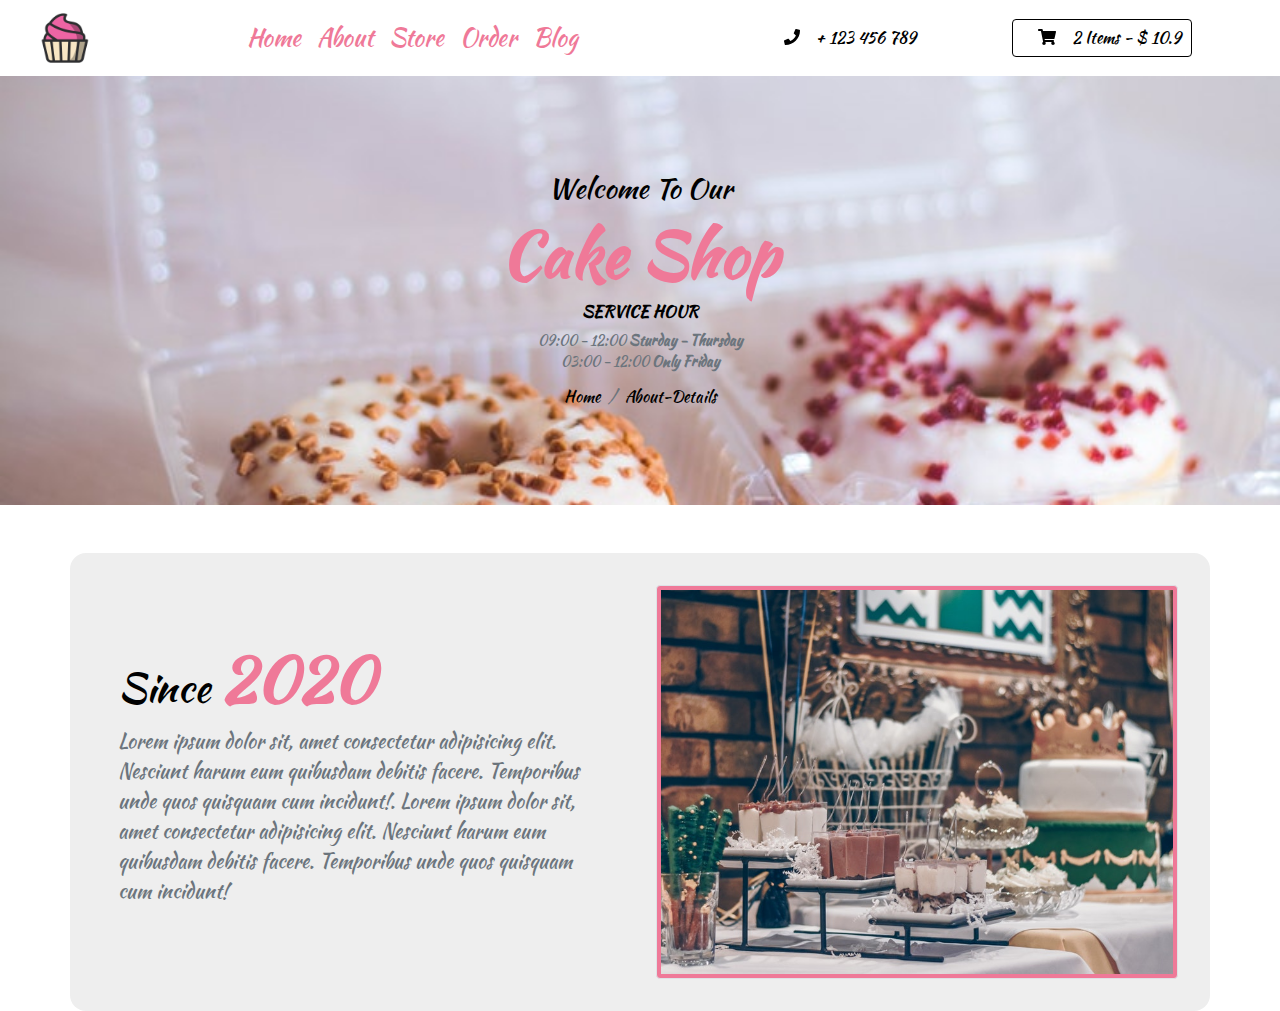
==== about-details.html @ 5a913f87 "Created about-details.html page & about details section done successfully." ====
<!DOCTYPE html>
<html lang="en">
<head>
    <meta charset="UTF-8">
    <meta name="viewport" content="width=device-width, initial-scale=1.0">
    <meta http-equiv="X-UA-Compatible" content="ie=edge">
    <title>Cake Shop</title>
    <!--bootstrap css-->
    <link rel="stylesheet" href="css/bootstrap.min.css">
    <!--main css-->
    <link rel="stylesheet" href="css/main.css">
    <!--owl carousel css-->
    <link rel="stylesheet" href="owlcarousel/css/owl.carousel.min.css">
    <link rel="stylesheet" href="owlcarousel/css/owl.theme.default.min.css">
    <!--font awesome-->
    <script src="js/all.js"></script> 
</head>
<body>
<header id="header">
    <!--navbar-->
    <nav class="navbar navbar-expand-lg mx-4">
        <!--logo-->
        <a href="#" class="navbar-brand">
            <!-- 
                https://www.iconfinder.com/icons/2138186/baker_bakery_cupcake_dessert_food_icon
            -->
            <img src="images/logo.png" alt="main icon">
         </a>
         <!-- end of logo-->
         <button class="navbar-toggler" type="button" data-toggle="collapse" data-target="#myNavbar">
            <span class="toggler-icon">
                <i class="fas fa-bars"></i>
             </span>
         </button>
        <div class="collapse navbar-collapse" id="myNavbar">
            <!--menu-->
            <ul class="navbar-nav text-capitalize mx-auto" id="menu">
                 <li class="nav-item active">
                    <a href="index.html" class="nav-link">home</a>
                </li>
                 <li class="nav-item">
                    <a href="index.html#about" class="nav-link">about</a>
                </li>
                 <li class="nav-item">
                    <a href="index.html#store" class="nav-link">store</a>
                </li>
                <li class="nav-item">
                    <a href="index.html#cakes" class="nav-link">order</a>
                </li>
                <li class="nav-item">
                    <a href="index.html#blog" class="nav-link">blog</a>
                </li>
                <li class="nav-item" id="sm-cart">
                    <a href="#" class="nav-link" data-toggle="modal" data-target="#cart-modal">cart</a>
                </li>
            </ul>
            <!--end of menu-->
            <div class="nav-info-items d-none d-lg-flex">
                <!--phone info-->
                <div class="nav-info align-items-center d-flex justify-content-between mx-lg-5">
                    <span class="nav-icon mx-lg-3">
                        <i class="fas fa-phone"></i>
                    </span>
                    <p class="mb-0">+ 123 456 789</p>
                </div>
                <!--end of phone info-->
                <!--cart info-->
                <div id="cart-info" class="nav-info align-items-center d-flex justify-content-between mx-lg-5 cart-info">
                    <span class="cart-info_icon mx-lg-3">
                        <i class="fas fa-shopping-cart"></i>
                    </span>
                    <p class="mb-0 text-capitalize">
                        <span id="item-count">2</span> items - $
                        <span id="total"></span>10.9
                    </p>

                     <!--cart-->
                        <div class="cart" id="cart">
                            <!--single cart item-->
                            <div class="cart-item d-flex justify-content-between text-capitalize my-3">
                                <img src="images-cart/cake-1.jpg" alt="" class="img-fluid rounded-circle">
                                <div class="item-text">
                                    <p id="cart-item-title" class="font-weight-bold mb-0">cart item</p>
                                    <span>$</span>
                                    <span id="cart-item-price" class="cart-item-price mb-0">10.99</span>
                                </div>
                                <a href="#" id="cart-item-remove" class="cart-item-remove">
                                    <i class="fas fa-trash"></i>
                                </a>
                            </div>
                            <!--end of single cart item-->
                            <!--single cart item-->
                            <div class="cart-item d-flex justify-content-between text-capitalize my-3">
                                <img src="images-cart/cupcake-1.jpg" alt="" class="img-fluid rounded-circle">
                                <div class="item-text">
                                    <p id="cart-item-title" class="font-weight-bold mb-0">cart item</p>
                                    <span>$</span>
                                    <span id="cart-item-price" class="cart-item-price mb-0">10.99</span>
                                </div>
                                <a href="#" id="cart-item-remove" class="cart-item-remove">
                                    <i class="fas fa-trash"></i>
                                </a>
                            </div>
                            <!--end of single cart item-->
                            <!--total price-->
                            <div class="cart-total-container d-flex justify-content-around
                            text-capitalize mt-5">
                                <h5> total </h5>
                                <h5> $ <strong id="cart-total" class="font-weight-bold"> 10.00 </strong></h5>
                            </div>
                            <!--end of total price-->
                            <!--cart button-->
                            <div class="cart-button-container mt-3 d-flex justify-content-between text-uppercase">
                                <a href="#" class="btn btn-black" id="clear-cart">clear cart
                                </a>
                                <a href="#" class="btn btn-pink" id="checkout">checkout
                                </a>
                            </div>
                            <!--end of cart button-->
                        </div>
                    <!--end of cart-->
                </div>
                <!--end of cart info-->
            </div>
        </div>
    </nav>
    <!--end of navbar-->
</header>
<!--modal section-->
<div class="modal fade" id="cart-modal">
    <div class="modal-dialog">
        <div class="modal-content">
            <div class="modal-header">
                <h4 class="modal-title text-capitalize">first pay now</h4>
				<button type="button" class="close" data-dismiss="modal">&times</button>
            </div>
            <div class="modal-body">
                <!--cart-->
                <div class="form-cart" id="cart">
                    <!--single cart item-->
                    <div class="cart-item d-flex justify-content-between text-capitalize my-3">
                        <img src="images-cart/cake-1.jpg" alt="" class="img-fluid rounded-circle">
                        <div class="item-text">
                            <p id="cart-item-title" class="font-weight-bold mb-0">cart item</p>
                            <span>$</span>
                            <span id="cart-item-price" class="cart-item-price mb-0">10.99</span>
                        </div>
                        <a href="#" id="cart-item-remove" class="cart-item-remove">
                            <i class="fas fa-trash"></i>
                        </a>
                    </div>
                    <!--end of single cart item-->
                    <!--single cart item-->
                    <div class="cart-item d-flex justify-content-between text-capitalize my-3">
                        <img src="images-cart/cupcake-1.jpg" alt="" class="img-fluid rounded-circle">
                        <div class="item-text">
                            <p id="cart-item-title" class="font-weight-bold mb-0">cart item</p>
                            <span>$</span>
                            <span id="cart-item-price" class="cart-item-price mb-0">10.99</span>
                        </div>
                        <a href="#" id="cart-item-remove" class="cart-item-remove">
                            <i class="fas fa-trash"></i>
                        </a>
                    </div>
                    <!--end of single cart item-->
                    <!--total price-->
                    <div class="cart-total-container d-flex justify-content-around
                    text-capitalize mt-5">
                        <h5> total </h5>
                        <h5> $ <strong id="cart-total" class="font-weight-bold"> 10.00 </strong></h5>
                    </div>
                    <!--end of total price-->
                    <!--cart button-->
                    <div class="cart-button-container mt-3 d-flex justify-content-between text-uppercase">
                        <a href="#" class="btn btn-black" id="clear-cart">clear cart
                        </a>
                        <a href="#" class="btn btn-pink" id="checkout">checkout
                        </a>
                    </div>
                    <!--end of cart button-->
                </div>
                <!--end of cart-->
            </div>
            <div class="modal-footer">
                <button class="btn btn-pink" data-dismiss="modal">Close</button>
            </div>
        </div>
    </div>
</div>
<!--end of header-->
<!--about banner-->
<section class="about-bcg">
    <div class="container">
        <div class="row">
            <div class="col-10 mx-auto text-center">
                <h3 class="text-capitalize mb-0"> welcome to our</h3>
                <strong class="banner-title text-capitalize">cake shop</strong>
                <div class="service-hour">
                    <h6 class="text-uppercase"><strong> service hour </strong></h6>
                    <p class="mb-0 text-capitalize text-muted">09:00 - 12:00 <strong>sturday - thursday</strong></p>
                    <p class="mb-0 text-capitalize text-muted">03:00 - 12:00 <strong>only friday</strong></p>
                </div>
                <div class="crumbs">
                    <nav aria-level="breadcrumb" class="breadcrumb-items">
                        <ol class="breadcrumb">
                            <li class="breadcrumb-item"><a href="index.html">home</a></li>
                            <li class="breadcrumb-item"><a href="about-details.html">about-details</a></li>
                        </ol>
                    </nav>
                </div>
            </div>
        </div>
    </div>
</section>
<!--end of banner-->
<!--about section-->
<section class="about-details pt-5">
    <div class="container">
        <div class="row bg-gray border-radius-1 p-3">
            <div class="col-md-6 p-3 d-flex align-items-center justify-content-center">
                <div class="about-details-content p-3">
                    <h1 class="text-capitalize"> since <strong class="banner-title"> 2020 </strong></h1>
                    <p class="lead text-muted">Lorem ipsum dolor sit, amet consectetur adipisicing elit. Nesciunt harum eum quibusdam debitis facere. Temporibus unde quos quisquam cum incidunt!. Lorem ipsum dolor sit, amet consectetur adipisicing elit. Nesciunt harum eum quibusdam debitis facere. Temporibus unde quos quisquam cum incidunt!
                    </p>
                </div>
            </div>
            <div class="col-md-6 p-3">
                <div class="about-details-img">
                    <img src="images/about-details.jpg" class="img-fluid img-thumbnail bg-pink" alt="">
                </div>
            </div>
        </div>
    </div>
</section>
<!--end of about section-->

<!--main js-->
<script src="js/main.js"></script>
</body>
</html>
---- css/main.css ----
/*===============google fonts===============*/
@import url("https://fonts.googleapis.com/css?family=Kaushan+Script");

:root{
    --mainPink: #ef7998;
    --mainWhite: #fff;
    --mainBlack: #000;
    --mainGray: rgb(238, 238, 238);
    --mainYellow: rgb(249, 214, 148);
    --yellowTrans: rgb(249, 214, 148, 0.5);

}
body{
    font-family: 'Kaushan Script', cursive;
    background: var(--mainWhite);
    color: var(--mainBlack);
}
/*============global styles=============*/
.bg-pink{
    background: var(--mainPink);
}
.text-pink{
    color: var(--mainPink);
}
.bg-gray{
    background: var(--mainGray)
}
.btn-pink{
    color: var(--mainPink) !important;
    border-color: var(--mainPink) !important;
}
.btn-pink:hover{
    color: var(--mainBlack) !important;
    background: var(--mainPink) !important;
}
.btn-black{
    color: var(--mainBlack) !important;
    border-color: var(--mainBlack) !important;
}
.btn-black:hover{
    color: var(--mainPink) !important;
    background: var(--mainBlack) !important;
}
.border-radius-1{
    border-radius: 1rem;
}
/*============end of global styles=============*/
/*============navbar style=============*/
.navbar-toggler{
    outline: none !important;
}
.toggler-icon{
    font-size: 2.5rem;
    color: var(--mainPink);
}
.nav-link{
    color: var(--mainPink);
    transition: all 1s ease-in-out;
    font-size: 1.5rem;
}
.nav-link:hover{
    color: var(--mainBlack);
}
/*============end of navbar style==============*/
/*============cart style============*/
.cart-info{
    border: 0.1rem solid var(--mainBlack);
    border-radius: 0.25rem;
    color: var(--mainBlack);
    padding: 0.4rem 0.6rem;
    cursor: pointer;
    position: relative;
}
.cart-info:hover{
    border-color: var(--mainPink);
    background-color: var(--mainPink);
    color: var(--mainWhite);
}
.cart-info_icon{
    color: var(--mainBlack);
    cursor: pointer;
}
.cart-info:hover .cart-info_icon{
    color: var(--mainWhite);
}
/*===========end of cart style==============*/
/*===========banner==============*/
.max-height-1{
    min-height: calc(100vh - 76px);
    background: linear-gradient(var(--yellowTrans), var(--yellowTrans)), url(../images/headerBcg-01.jpg);
    background-size: cover;
    background-position: center;
    background-attachment: fixed;
    background-repeat: no-repeat;
    position: relative;
}
.max-height-2{
    min-height: calc(100vh - 76px);
    background: linear-gradient(var(--yellowTrans), var(--yellowTrans)), url(../images/headerBcg-02.jpg);
    background-size: cover;
    background-position: center;
    background-attachment: fixed;
    background-repeat: no-repeat;
    position: relative;
}
.max-height-3{
    min-height: calc(100vh - 76px);
    background: linear-gradient(var(--yellowTrans), var(--yellowTrans)), url(../images/headerBcg-03.jpg);
    background-size: cover;
    background-position: center;
    background-attachment: fixed;
    background-repeat: no-repeat;
    position: relative;
}
.carousel-indicators li{
    width: 0.8rem;
    height: 0.8rem;
    background-color: var(--mainPink);
    border-radius: 50%;
    margin: 0.4rem;
}
.banner{
    color: var(--mainWhite);
    padding: 12rem 0;
}
.banner-title{
    color: var(--mainPink);
    font-size: 4rem;
}
.banner-link{
    color: var(--mainBlack);
    border: 0.2rem solid var(--mainBlack);
    font-size: 1.5rem;
}
.banner-link:hover{
    background: var(--mainBlack);
    color: var(--mainPink);
}
@media (min-width: 320px) and (max-width: 575px) {
    .max-height-1, .max-height-2, .max-height-3 {
        min-height: calc(20vh);
        max-width: 100%;
    }
    .banner {
        padding: 10rem 0;
    }
    h1{
        font-size: 1rem;
    }
    .banner-title{
        font-size: 2rem !important;
    }
    .banner-link {
        font-size: 0.8rem;
    }
}
@media (min-width: 576px) and (max-width: 767px) {
    h1{
        font-size: 1.5rem;
    }
    .banner-title{
        font-size: 2.5rem !important;
    }
    .banner-link {
        font-size: 1rem;
    }
    .banner {
        padding: 9rem 0;
    }
    .max-height-1, .max-height-2, .max-height-3 {
        min-height: calc(50vh);
        max-width: 100%;
    }
    .carousel-indicators li{
        width: 0.5rem;
        height: 0.5rem;
        margin: 0.3rem;
    }

}
@media (min-width: 768px) and (max-width: 991px) {
    .max-height-1, .max-height-2, .max-height-3 {
        min-height: calc(60vh);
        max-width: 100%;
    }
    .banner {
        padding: 13rem 0;
    }
}
@media (min-width: 992px) and (max-width: 1200px) {
    .max-height-1, .max-height-2, .max-height-3 {
        min-height: calc(70vh);
        max-width: 100%;
    }
    .banner {
        padding: 24rem 0;
    }
}

/*==============end of banner============*/

/*==============cart==============*/
.cart{
    position: absolute;
    background: rgba(255, 255, 255, 0.4);
    color: var(--mainBlack);
    min-height: 10rem;
    top: 56px;
    right: -88px;
    transition: all 0.3s ease-in-out;
    width: 0;
    overflow: hidden;
    z-index: 1;
}
.show-cart{
    width: 18rem;
    padding: 2rem 1.5rem;
    transform: rotateY(-360deg);
}
.form-cart{
	padding: 2rem 3rem;
	background: var(--mainGray);
	border-radius: 0.5rem;
}
.cart-item{
    transition: all 2s ease-in-out;
}
.cart-item-remove{
    color: var(--mainPink);
    transition: all 1s ease-in-out;
}
.cart-item-remove:hover{
    transform: scale(1.1);
    color: var(--mainBlack);
}
.cart-item-price{
    font-size: 0.8rem;
}
#sm-cart{
    display: none;
}

@media only screen and (max-width: 991px) {
    #sm-cart{
        display: block !important;
    }
}
@media only screen and (max-width: 400px) {
    .form-cart{
        padding: 1rem 2rem;
    }
    .form-cart .cart-button-container .btn{
        padding: 0.6rem;
        font-size: 0.8rem;
    }
}


/*============end of cart=============*/
/*============about===========*/
.about-image{
    position: relative;
}
.about-image::before{
    content: '';
    position: absolute;
    top: -1.5rem;
    left: -1.7rem;
    width: 100%;
    height: 100%;
    outline: 0.5rem solid var(--mainPink);
    z-index: -1;
    transition: all 1s linear;
}
.about-image:hover::before{
    top: 0;
    left: 0;
}
.service-hour{
    color: var(--mainBlack);
    font-size: 0.9rem;
    padding-bottom: 0.8rem;
}

/*=============end of about============*/
/*===========store===========*/
.search-box{
    background: var(--mainPink);
    color: var(--mainBlack);
}
.single-item{
    transition: all 0.3 linear;
}
.single-item:hover{
    box-shadow: 0 10px 15px rgb(0, 0, 0);
}
.img-container{
    position: relative;
    cursor: pointer;
    overflow: hidden;
}
.store-img{
    transition: all 1s ease-in-out;
}
.img-container:hover .store-img{
    transform: scale(1.2);
}
.store-item-icon{
    position: absolute;
    bottom: 0;
    right: 0;
    padding: 0.75rem;
    background: var(--mainPink);
    border-top-left-radius: 1rem;
    transition: all 1s ease-in-out;
    transform: translate(100%, 100%);
}
.img-container:hover .store-item-icon{
    transform: translate(0, 0);
}
.store-item-icon:hover{
    color: var(--mainWhite);
}
/*============end of store============*/
/*============services============*/
.services{
    background: linear-gradient(rgba(0, 0, 0, 0.6), rgba(0, 0, 0, 0.6)), url("../images/servicesBcg.jpg");
    background-size: cover;
    background-position: center;
    background-repeat: no-repeat;
    background-attachment: fixed;
    color: var(--mainWhite);
}
.service-title{
    letter-spacing: 0.5rem;
}
.service-text{
    word-spacing: 0.5rem;
}
/*==========end of service==========*/
/*==========blog===========*/
.blog{
    font-size: 0.95rem;
}
.blog-img{
    position: relative;
    cursor: pointer;
    overflow: hidden;
}
.blog-image{
    transition: all 1s ease-in-out;
}
.blog-img:hover .blog-image{
    transform: scale(1.2);
}
.blog-text{
    position: absolute;
    bottom: 0;
    padding: 0.75rem;
    background: var(--mainPink);
    transition: all 1s ease-in-out;
    transform: translate(100%, 100%);
}
.blog-img:hover .blog-text{
    transform: translate(0, 0);
}
.blog a{
    color: var(--mainBlack);
}
.blog-ico .badge{
    text-transform: capitalize;
    font-size: 1rem;
    padding: 0.6rem;
    cursor: pointer;
    margin: 0.2rem;
}
.blog-ico .badge-primary{
    background: var(--mainPink);
    color: var(--mainBlack);
}
/*===========end of blog===========*/
/*===========contact===========*/
.contact{
    background: var(--mainBlack);
    color: #D7E1E1;
}
.contact-icon{
    font-size: 1.5rem;
    transition: all 0.3 ease-in-out;
    color: var(--mainPink);
}
.contact-icon:hover{
    color: var(--mainblack);
}
.contact .card{
    background: var(--mainBlack);
    border-radius: 0;
}
.contact .form-control{
    background: var(--mainBlack);
}
.contact h4{
    background: url(../images/h1_bg.png) left bottom repeat-x;
    padding: 0.7rem 0rem;
}
@media only screen and (max-width: 571px) {
    .map{
        padding: 0rem;
    }
} 
/*===========end of contact section===========*/
/*===========footer===========*/
.footer{
    background: var(--mainBlack);
    color: var(--mainWhite);
    background-image: url(../images/bottline_bg.png);
    background-repeat: no-repeat;
    background-position: top;
    font-size: 0.9rem;
}
/*============end of footer===========*/
/*============about-details.html page styles===========*/
.about-bcg{
    background: url(../images/banner.jpg);
    background-position: center;
    background-size: cover;
    background-repeat: no-repeat;
    padding: 6rem 0rem;
}
.crumbs{
    position: relative;
}
.crumbs .breadcrumb-items{
    display: inline-block;
}
.crumbs .breadcrumb {
    margin-bottom: 0;
    border-radius: 0;
    padding: 0;
    background-color: transparent;
}
.crumbs .breadcrumb a{
    color: var(--mainBlack);
    text-transform: capitalize;
    font-size: 1rem;
}
.crumbs .breadcrumb a:hover{
    color: var(--mainPink);
    padding-bottom: 0.5rem;
    text-decoration: none;
    border-bottom: 3px solid var(--mainPink);
}
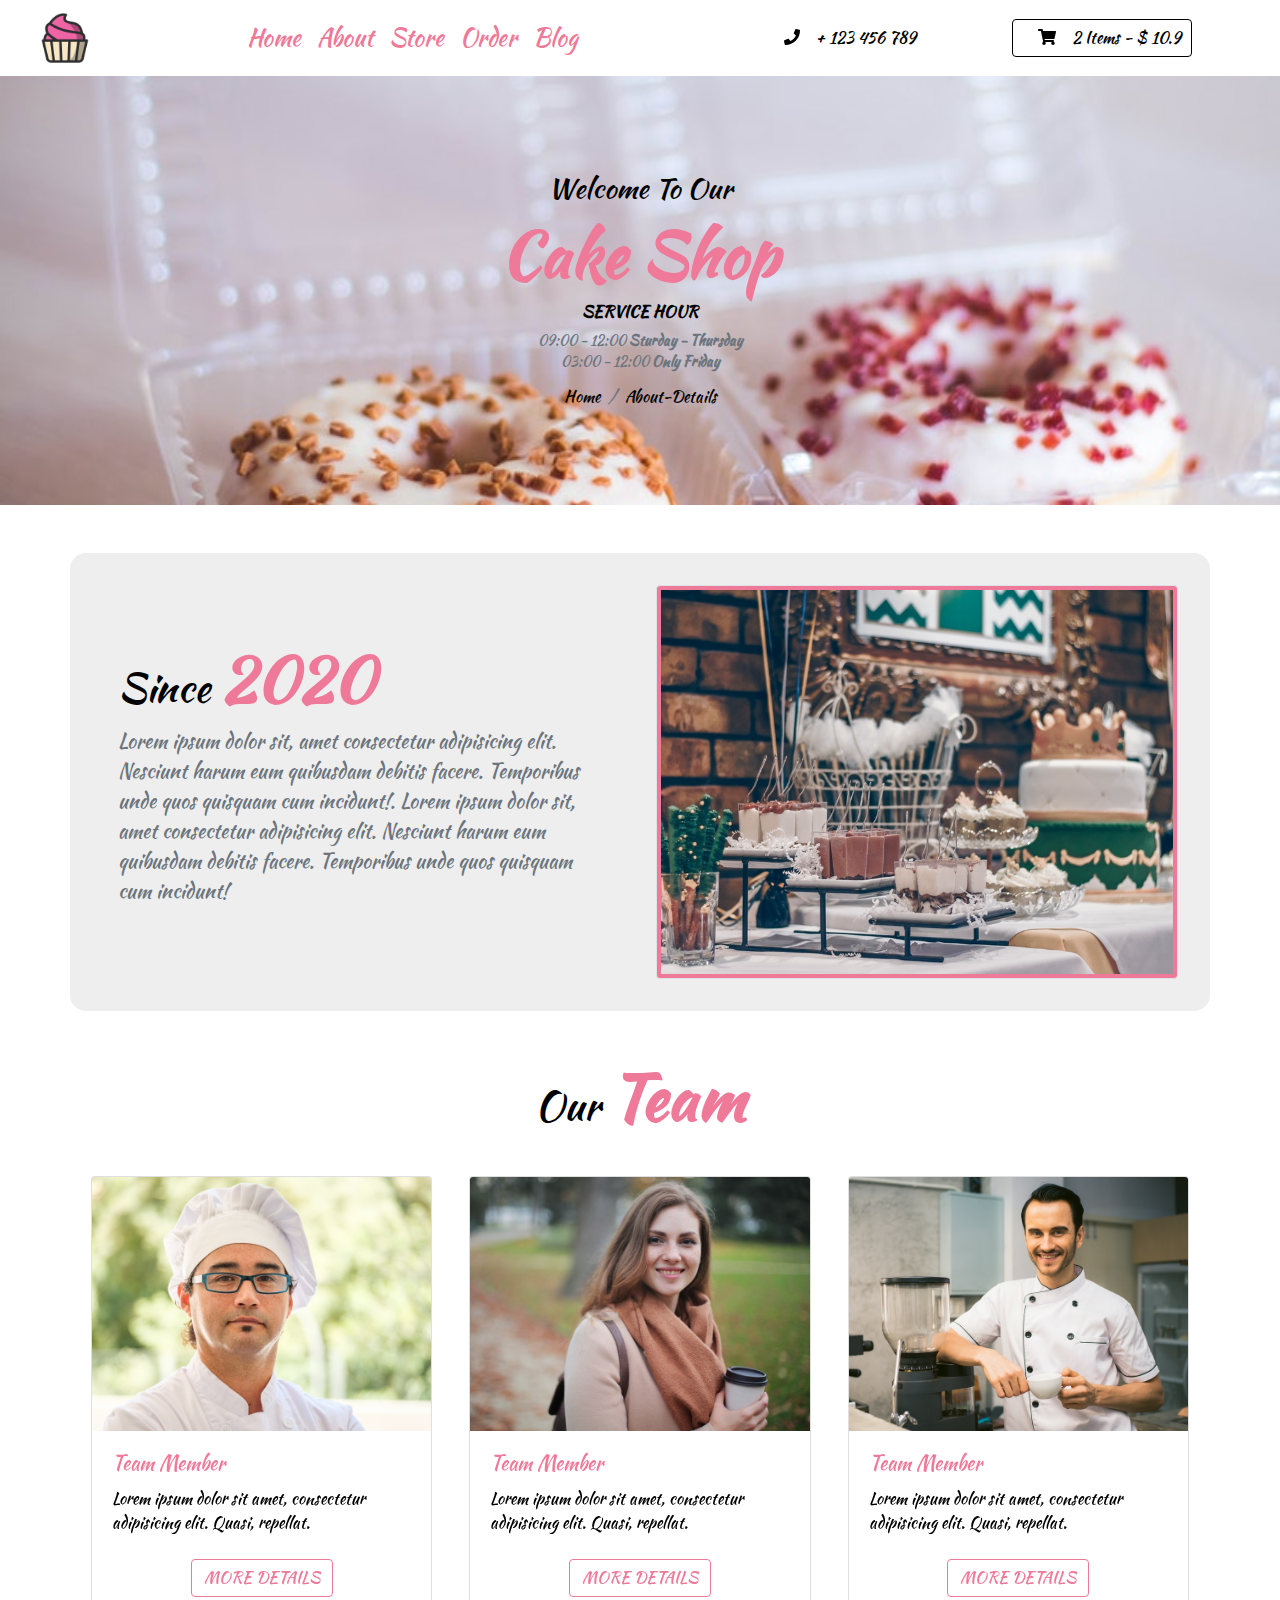
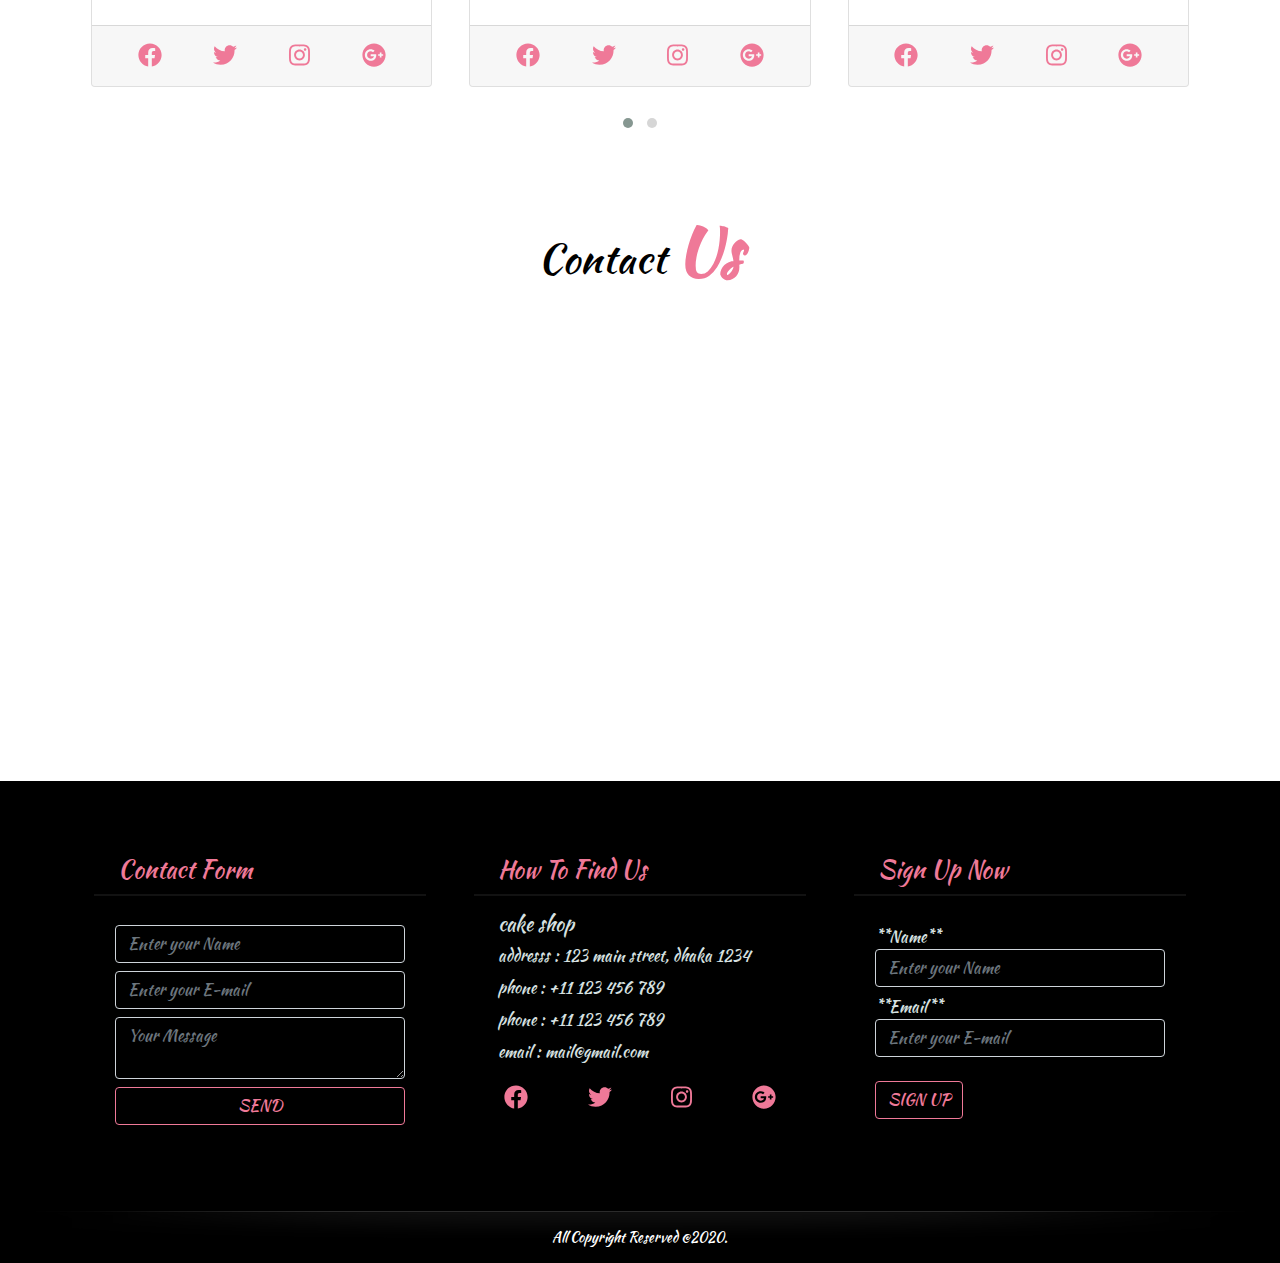
==== commit ae0b68a0: "Team section done successfully." ====
--- a/about-details.html
+++ b/about-details.html
@@ -233,7 +233,420 @@
     </div>
 </section>
 <!--end of about section-->
+<!--team section-->
+<section class="team py-5" id="team">
+    <div class="container">
+        <!--section title-->
+        <div class="row">
+            <div class="col-10 text-center mx-auto col-md-6">
+                <h1 class="text-capitalize"> our <strong class="banner-title"> team </strong></h1>
+            </div>
+        </div>
+        <!--end od section title-->
+        <div class="row py-3">
+            <div class="owl-carousel owl-theme">
+                <!--team member-->
+                <div class="item">
+                    <div class="card">
+                        <img data-src="images/team-1.jpg" alt="" class="card-img-top owl-lazy">
+                        <div class="card-body">
+                            <h5 class="card-title text-capitalize text-pink">team member</h5>
+                            <p class="card-text">Lorem ipsum dolor sit amet, consectetur adipisicing elit. Quasi, repellat.</p>
+                            <div class="team-detail d-flex justify-content-center py-2">
+                                <a href="#" class="btn btn-pink text-uppercase" data-toggle="modal" data-target="#team-details">more details</a>
+                            </div>
+                        </div>
+                        <div class="card-footer d-flex justify-content-around">
+                            <a href="#" class="contact-icon">
+                                <i class="fab fa-facebook"></i>
+                            </a>
+                            <a href="#" class="contact-icon">
+                                <i class="fab fa-twitter"></i>
+                            </a>
+                            <a href="#" class="contact-icon">
+                                 <i class="fab fa-instagram"></i>
+                            </a>
+                            <a href="#" class="contact-icon">
+                                <i class="fab fa-google-plus"></i>
+                            </a>
+                        </div>
+                    </div>
+                </div>
+                <!--end of team member-->
+                <!--team member-->
+                <div class="item">
+                    <div class="card">
+                        <img src="images/team-2.jpg" alt="" class="card-img-top">
+                        <div class="card-body">
+                            <h5 class="card-title text-capitalize text-pink">team member</h5>
+                            <p class="card-text">Lorem ipsum dolor sit amet, consectetur adipisicing elit. Quasi, repellat.</p>
+                            <div class="team-detail d-flex justify-content-center py-2">
+                                <a href="#" class="btn btn-pink text-uppercase" data-toggle="modal" data-target="#team-details">more details</a>
+                            </div>
+                        </div>
+                        <div class="card-footer d-flex justify-content-around">
+                            <a href="#" class="contact-icon">
+                                <i class="fab fa-facebook"></i>
+                            </a>
+                            <a href="#" class="contact-icon">
+                                <i class="fab fa-twitter"></i>
+                            </a>
+                            <a href="#" class="contact-icon">
+                                <i class="fab fa-instagram"></i>
+                            </a>
+                            <a href="#" class="contact-icon">
+                                <i class="fab fa-google-plus"></i>
+                            </a>
+                        </div>
+                    </div>
+                </div>
+                <!--end of team member-->
+                <!--team member-->
+                <div class="item">
+                    <div class="card">
+                        <img src="images/team-3.jpg" alt="" class="card-img-top">
+                        <div class="card-body">
+                            <h5 class="card-title text-capitalize text-pink">team member</h5>
+                            <p class="card-text">Lorem ipsum dolor sit amet, consectetur adipisicing elit. Quasi, repellat.</p>
+                            <div class="team-detail d-flex justify-content-center py-2">
+                                <a href="#" class="btn btn-pink text-uppercase" data-toggle="modal" data-target="#team-details">more details</a>
+                            </div>
+                        </div>
+                        <div class="card-footer d-flex justify-content-around">
+                            <a href="#" class="contact-icon">
+                                <i class="fab fa-facebook"></i>
+                            </a>
+                            <a href="#" class="contact-icon">
+                                <i class="fab fa-twitter"></i>
+                            </a>
+                            <a href="#" class="contact-icon">
+                                <i class="fab fa-instagram"></i>
+                            </a>
+                            <a href="#" class="contact-icon">
+                                <i class="fab fa-google-plus"></i>
+                            </a>
+                        </div>
+                    </div>
+                </div>
+                <!--end of team member-->
+                <!--team member-->
+                <div class="item">
+                    <div class="card">
+                        <img src="images/team-2.jpg" alt="" class="card-img-top">
+                        <div class="card-body">
+                            <h5 class="card-title text-capitalize text-pink">team member</h5>
+                            <p class="card-text">Lorem ipsum dolor sit amet, consectetur adipisicing elit. Quasi, repellat.</p>
+                            <div class="team-detail d-flex justify-content-center py-2">
+                                <a href="#" class="btn btn-pink text-uppercase" data-toggle="modal" data-target="#team-details">more details</a>
+                            </div>
+                        </div>
+                        <div class="card-footer d-flex justify-content-around">
+                            <a href="#" class="contact-icon">
+                                <i class="fab fa-facebook"></i>
+                            </a>
+                            <a href="#" class="contact-icon">
+                                <i class="fab fa-twitter"></i>
+                            </a>
+                            <a href="#" class="contact-icon">
+                                 <i class="fab fa-instagram"></i>
+                            </a>
+                            <a href="#" class="contact-icon">
+                                <i class="fab fa-google-plus"></i>
+                            </a>
+                        </div>
+                    </div>
+                </div>
+                <!--end of team member-->
+                <!--team member-->
+                <div class="item">
+                    <div class="card">
+                        <img src="images/team-3.jpg" alt="" class="card-img-top">
+                        <div class="card-body">
+                            <h5 class="card-title text-capitalize text-pink">team member</h5>
+                            <p class="card-text">Lorem ipsum dolor sit amet, consectetur adipisicing elit. Quasi, repellat.</p>
+                            <div class="team-detail d-flex justify-content-center py-2">
+                                <a href="#" class="btn btn-pink text-uppercase" data-toggle="modal" data-target="#team-details">more details</a>
+                            </div>
+                        </div>
+                        <div class="card-footer d-flex justify-content-around">
+                            <a href="#" class="contact-icon">
+                                <i class="fab fa-facebook"></i>
+                            </a>
+                            <a href="#" class="contact-icon">
+                                <i class="fab fa-twitter"></i>
+                            </a>
+                            <a href="#" class="contact-icon">
+                                <i class="fab fa-instagram"></i>
+                            </a>
+                            <a href="#" class="contact-icon">
+                                <i class="fab fa-google-plus"></i>
+                            </a>
+                        </div>
+                    </div>
+                </div>
+                <!--end of team member-->
+                <!--team member-->
+                <div class="item">
+                    <div class="card">
+                        <img src="images/team-1.jpg" alt="" class="card-img-top">
+                        <div class="card-body">
+                            <h5 class="card-title text-capitalize text-pink">team member</h5>
+                            <p class="card-text">Lorem ipsum dolor sit amet, consectetur adipisicing elit. Quasi, repellat.</p>
+                            <div class="team-detail d-flex justify-content-center py-2">
+                                <a href="#" class="btn btn-pink text-uppercase" data-toggle="modal" data-target="#team-details">more details</a>
+                            </div>
+                        </div>
+                        <div class="card-footer d-flex justify-content-around">
+                            <a href="#" class="contact-icon">
+                                <i class="fab fa-facebook"></i>
+                            </a>
+                            <a href="#" class="contact-icon">
+                                <i class="fab fa-twitter"></i>
+                            </a>
+                            <a href="#" class="contact-icon">
+                                <i class="fab fa-instagram"></i>
+                            </a>
+                            <a href="#" class="contact-icon">
+                                <i class="fab fa-google-plus"></i>
+                            </a>
+                        </div>
+                    </div>
+                </div>
+                <!--end of team member-->
+            </div>
+        </div>
+    </div>
+</section>
+<!--end of team section-->
+<!--team modal-->
+<div class="modal" id="team-details" tabindex="-1" role="dialog">
+    <div class="modal-dialog" role="document">
+      <div class="modal-content">
+        <div class="modal-header">
+          <button type="button" class="close" data-dismiss="modal" aria-label="Close">
+            <span aria-hidden="true">&times;</span>
+          </button>
+        </div>
+        <div class="modal-body">
+            <div class="card">
+                <img src="images/team-1.jpg" alt="" class="card-img-top">
+                <div class="card-body p-5">
+                    <h3 class="card-title text-capitalize text-pink">member name</h3>
+                    <h6 class="text-capitalize ">wedding cake specialist</h6>
+                    <p class="card-text text-muted py-4 mb-0">Lorem ipsum dolor sit amet consectetur, adipisicing elit. Similique molestiae aperiam consequatur et optio eaque necessitatibus provident esse sunt saepe nulla numquam beatae dolor, quas quidem. Autem perferendis ratione doloremque sapiente unde labore nesciunt doloribus id alias! Assumenda, iure ratione.</p>
+                    <div class="contact-info">
+                        <span class="d-block py-2 text-capitalize">
+                            <i class="fas fa-map mr-2 text-pink"></i>
+                            123 main street, dhaka 1234
+                        </span>
+                        <span class="d-block py-2">
+                            <i class="fas fa-phone mr-2 text-pink"></i>
+                            +11 123 456 789
+                        </span>
+                        <span class="d-block py-2">
+                            <i class="fas fa-envelope mr-2 text-pink"></i>
+                            mail @ gmail.com
+                        </span>
+                    </div>
+                </div>
+                <div class="card-footer d-flex justify-content-around">
+                    <a href="#" class="contact-icon">
+                        <i class="fab fa-facebook"></i>
+                    </a>
+                    <a href="#" class="contact-icon">
+                        <i class="fab fa-twitter"></i>
+                    </a>
+                    <a href="#" class="contact-icon">
+                        <i class="fab fa-instagram"></i>
+                    </a>
+                    <a href="#" class="contact-icon">
+                        <i class="fab fa-google-plus"></i>
+                    </a>
+                </div>
+            </div>
+        </div>
+        <div class="modal-footer">
+          <button type="button" class="btn btn-secondary" data-dismiss="modal">Close</button>
+        </div>
+      </div>
+    </div>
+</div>
+<!--end of team modal-->
+<!--contact section-->
+<section class="map py-2">
+    <div class="container">
+        <div class="row">
+            <!--section title-->
+            <div class="col-10 mx-auto d-flex justify-content-center align-items-center">
+                <h1 class="text-capitalize"> contact <strong class="banner-title"> us </strong></h1>
+            </div>
+            <!--end of section title-->
+        </div>
+        <div class="row">
+            <div class="col-md-12 col-sm-12">
+                <!--google map-->
+                <div class="embed-responsive embed-responsive-21by9">
+                    <iframe class="embed-responsive-item" src="https://www.google.com/maps/embed?pb=!1m18!1m12!1m3!1d233667.8223908687!2d90.27923710646989!3d23.780887457084543!2m3!1f0!2f0!3f0!3m2!1i1024!2i768!4f13.1!3m3!1m2!1s0x3755b8b087026b81%3A0x8fa563bbdd5904c2!2sDhaka!5e0!3m2!1sen!2sbd!4v1588189120541!5m2!1sen!2sbd" width="600" height="450" frameborder="0" style="border:0;" allowfullscreen="" aria-hidden="false" tabindex="0"></iframe>
+                </div>
+            </div>
+        </div>
+    </div>
+</section>
+<section class="contact py-5">
+    <div class="container">
+        <div class="row">
+            <div class="col-lg-4 col-md-4 col-sm-12 px-4 py-3">
+                <h4 class="text-capitalize text-pink px-4">contact form</h4>
+                <div class="card">
+                    <div class="card-body">
+                        <div class="form">
+                            <!--name-->
+                            <div class="form-group mb-0">
+                                <input type="text" class="form-control mb-2" placeholder="Enter your Name" id="name">
+                            </div>
+                            <!--email-->
+                            <div class="form-group mb-0">
+                                <input type="text" class="form-control mb-2" placeholder="Enter your E-mail" id="email">
+                            </div>
+                            <!--message-->
+                            <div class="form-group mb-0">
+                                <textarea name="message" class="form-control mb-2" placeholder="Your Message" id="message" rows="2"></textarea>
+                            </div>
+                            <!--send button-->
+                            <button type="submit" class="btn btn-pink btn-block text-uppercase">send</button>
+                        </div>
+                    </div>
+                </div>
+            </div>
+            <div class="col-lg-4 col-md-4 col-sm-12 px-4 py-3">
+                <h4 class="text-capitalize text-pink px-4">how to find us</h4>
+                <!--contact info-->
+                <div class="contact-details px-4">
+                    <dl>
+                        <dt><h5 class="mt-3">cake shop</h5></dt>
+                        <dd>addresss : 123 main street, dhaka 1234</dd>
+                        <dd>phone : +11 123 456 789</dd>
+                        <dd>phone : +11 123 456 789</dd>
+                        <dd>email : mail@gmail.com</dd>
+                    </dl>
+                </div>
+                <div class="d-flex justify-content-around">
+                    <a href="#" class="contact-icon">
+                        <i class="fab fa-facebook"></i>
+                    </a>
+                    <a href="#" class="contact-icon">
+                        <i class="fab fa-twitter"></i>
+                    </a>
+                    <a href="#" class="contact-icon">
+                        <i class="fab fa-instagram"></i>
+                    </a>
+                    <a href="#" class="contact-icon">
+                        <i class="fab fa-google-plus"></i>
+                    </a>
+                </div>
+                <!--end of contact info-->
+            </div>
+            <div class="col-lg-4 col-md-4 col-sm-12 px-4 py-3">
+                <h4 class="text-capitalize text-pink px-4">sign up now</h4>
+                <div class="card">
+                    <div class="card-body">
+                        <div class="form">
+                            <!--name-->
+                            <div class="form-group mb-0">
+                                <label for="name" class="text-capitalize mb-0">**name**</label>
+                                <input type="text" class="form-control mb-2" placeholder="Enter your Name" id="name">
+                            </div>
+                            <!--email-->
+                            <div class="form-group mb-0">
+                                <label for="email" class="text-capitalize mb-0">**email**</label>
+                                <input type="text" class="form-control mb-2" placeholder="Enter your E-mail" id="email">
+                            </div>
+                            <!--send button-->
+                            <button type="submit" class="btn btn-pink text-uppercase mt-3">sign up</button>
+                        </div>
+                    </div>
+                </div>
+            </div>
+        </div>
+    </div>
+</section>
+<!--end of contact section-->
+<!--footer-->
+<footer class="footer">
+    <div class="container-fluid">
+        <div class="row">
+            <div class="col-8 mx-auto text-center">
+                <p class="mb-0 p-3 text-capitalize">all copyright reserved @2020.</p>
+            </div>
+        </div>
+    </div>
+</footer>
+<!--end of footer-->
+<!--jquery-->
+<script src="js/jquery-3.3.1.min.js"></script>
+<!--bootstrap js-->
+<script src="js/bootstrap.bundle.min.js"></script>
+<!--owl carousel js-->
+<script src="owlcarousel/js/owl.carousel.min.js"></script>
+<script src="owlcarousel/js/jquery.mousewheel.min.js"></script>
+<script>
+ $(document).ready(function(){
+  $('.owl-one').owlCarousel({
+      autoplay: true,
+      margin:10,
+      responsive:{
+          0:{
+              items:1
+          },
+          600:{
+              items:1
+          },
+          1000:{
+              items:1
+          }
+      }
+    });
+    $('.owl-carousel').owlCarousel({
+        autoplay: true,
+        autoplayHoverPause: true,
+        lazyLoad: true,
+        margin: 5,
+        stagePadding: 5,
+        responsive: {
+            0: {
+                items: 1,
+                dots: true
+            },
+            540: {
+                items: 2,
+                dots: true
+            },
+            720: {
+                items: 2,
+                dots: true
+            },
+            960: {
+                items: 3,
+                dots: true
+            },
+            1140: {
+                items: 3,
+                dots: true
+            }
+        }
+   });
 
+   $('.owl-carousel').on('mousewheel', '.owl-stage', function(e){
+        if(e.deltaY>0){
+            $('.owl-carousel').trigger('next.owl');
+        } else{
+            $('.owl-carousel').trigger('prev.owl');
+        }
+        e.preventDefault();
+   });
+    
+});   
+</script>
 <!--main js-->
 <script src="js/main.js"></script>
 </body>
--- a/css/main.css
+++ b/css/main.css
@@ -449,4 +449,10 @@
     padding-bottom: 0.5rem;
     text-decoration: none;
     border-bottom: 3px solid var(--mainPink);
+}
+.team .card{
+    margin: 1rem;
+}
+.contact-info{
+    font-size: 0.9rem;
 }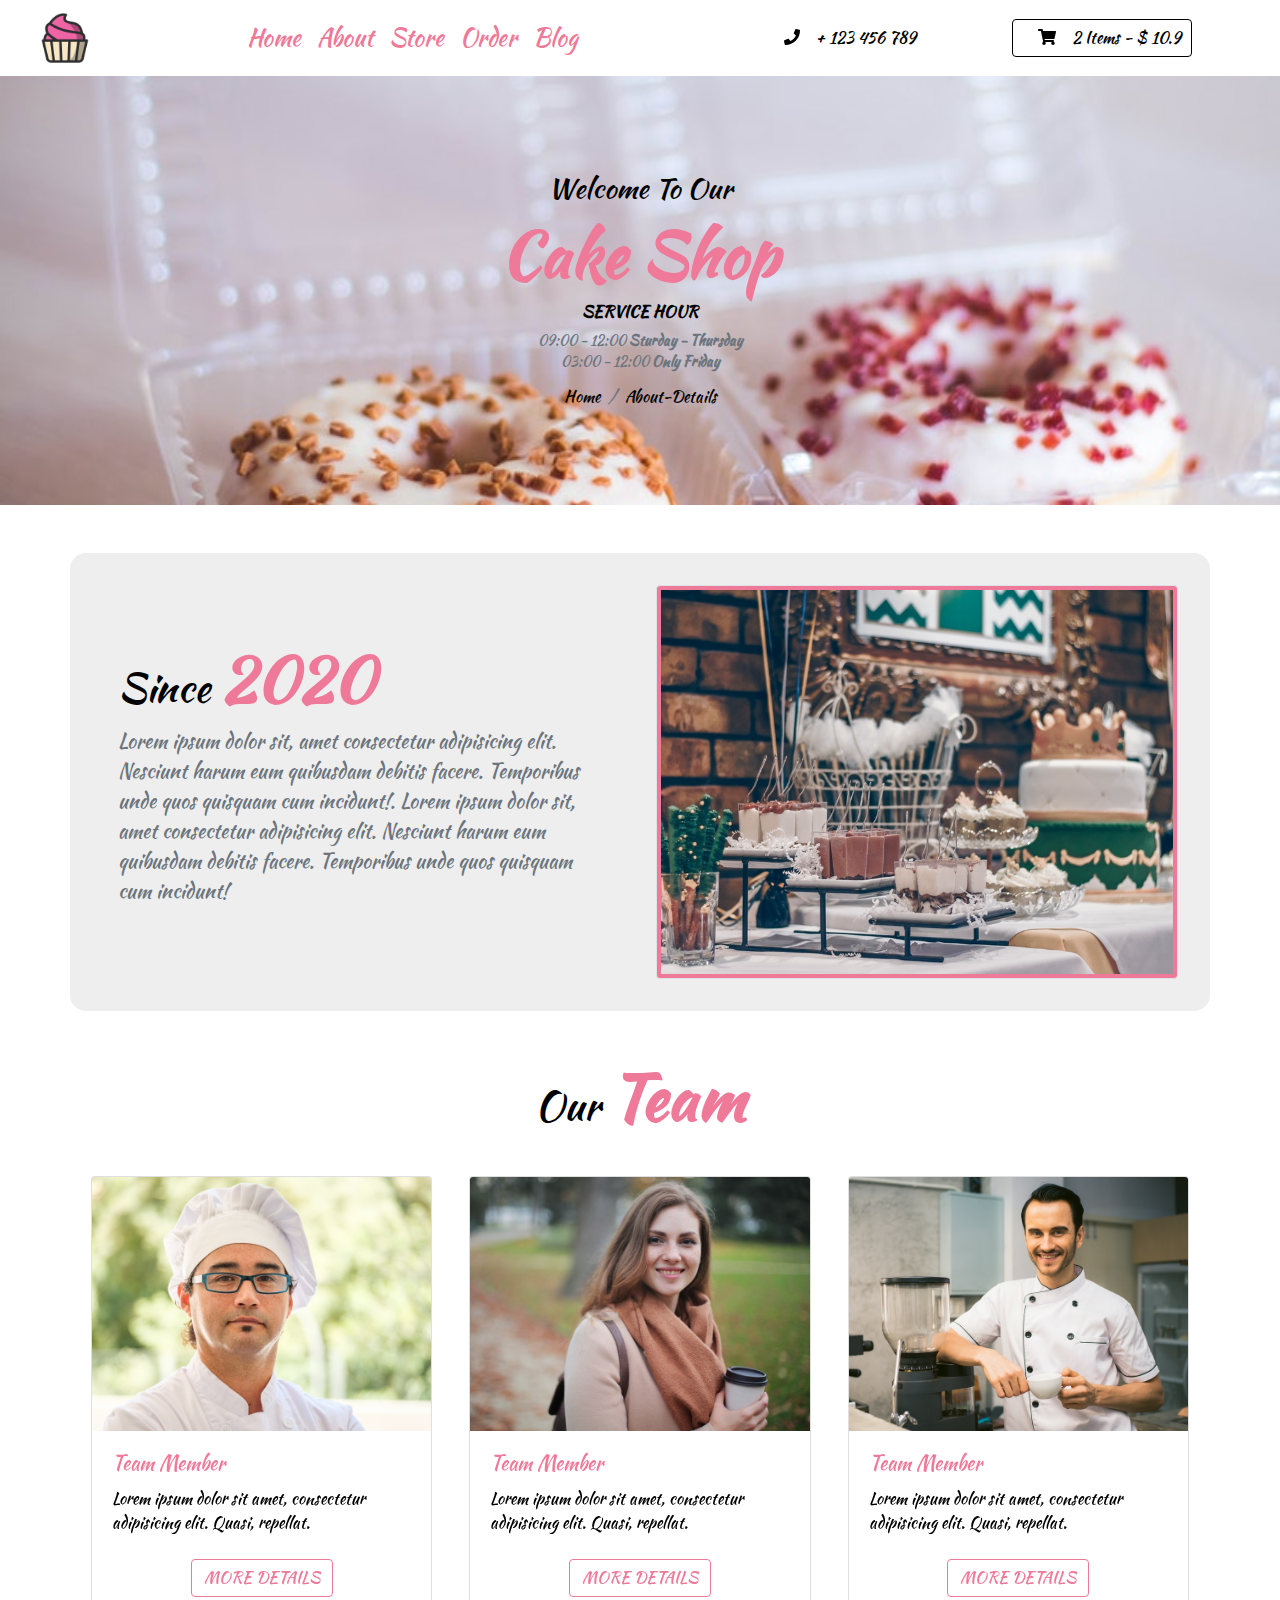
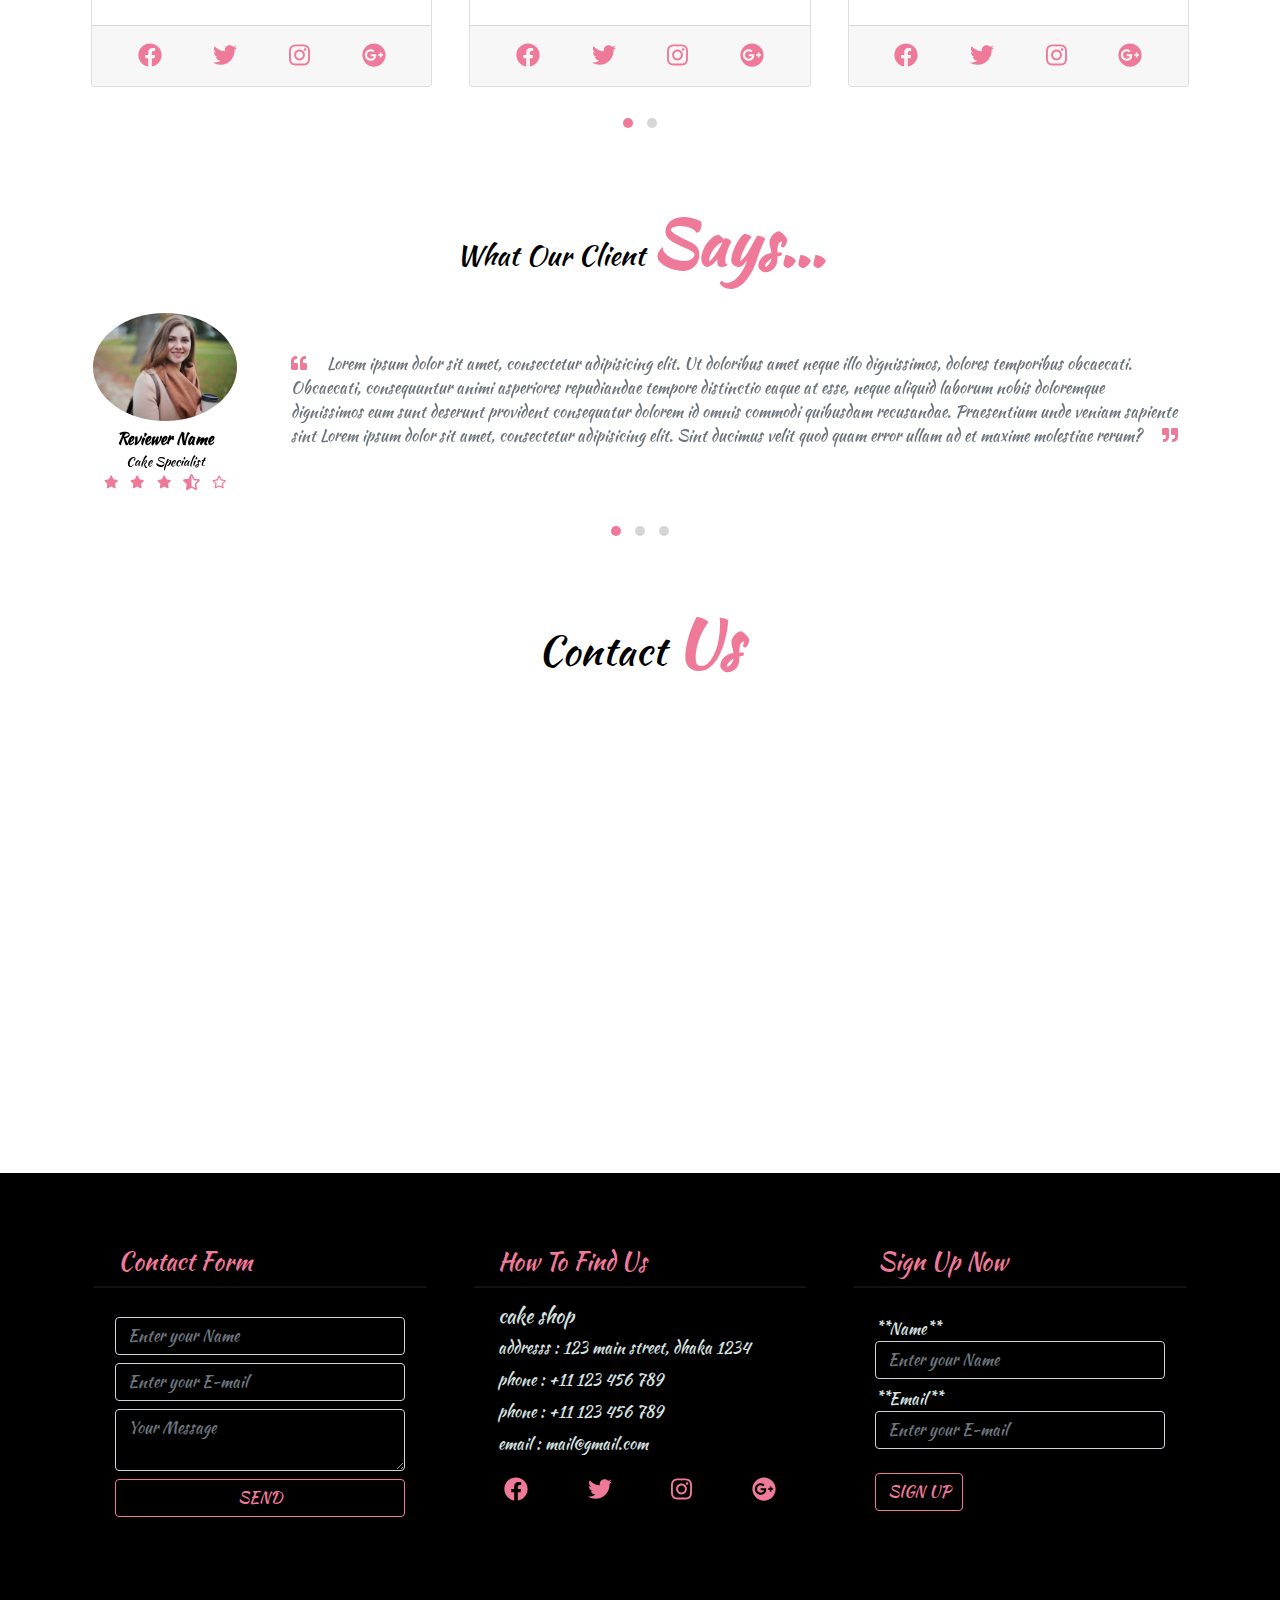
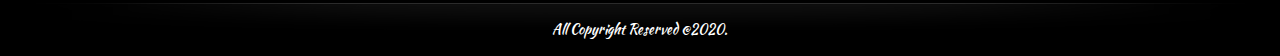
==== commit 0edb23c7: "Review section done successfully." ====
--- a/about-details.html
+++ b/about-details.html
@@ -472,6 +472,132 @@
     </div>
 </div>
 <!--end of team modal-->
+<!--review section-->
+<section class="review pb-5">
+    <div class="container">
+        <!--section title-->
+        <div class="row">
+            <div class="col-10 text-center mx-auto col-md-6">
+                <h3 class="text-capitalize pb-3"> what our client <strong class="banner-title"> says... </strong></h3>
+            </div>
+        </div>
+        <!--end of section title-->
+        <div class="owl-one owl-carousel owl-theme">
+            <div class="item">
+                <div class="row d-flex justify-content-center align-items-center">
+                    <div class="col-md-2 text-capitalize text-center mx-auto">
+                        <div class="reviewer-img p-2">
+                            <img src="images/team-2.jpg" class="img-fluid rounded-circle" alt="">
+                        </div>
+                        <div class="reviewer-info">
+                            <h6 class="text-black mb-1"><strong> reviewer name</strong></h6>
+                            <p class="text-black mb-0 small">cake specialist</p>
+                            <ul class="list-inline text-pink">
+                                <li class="list-inline-item">
+                                    <i class="fas fa-star"></i>
+                                </li>
+                                <li class="list-inline-item">
+                                    <i class="fas fa-star"></i>
+                                </li>
+                                <li class="list-inline-item">
+                                    <i class="fas fa-star"></i>
+                                </li>
+                                <li class="list-inline-item">
+                                    <i class="fas fa-star-half-alt"></i>
+                                </li>
+                                <li class="list-inline-item">
+                                    <i class="far fa-star"></i>
+                                </li>
+                            </ul>
+                        </div>
+                    </div>
+                    <div class="col-md-10">
+                        <p class=" text-muted px-3">
+                            <i class="fas fa-quote-left fa-1x text-pink mr-3"></i>
+                            Lorem ipsum dolor sit amet, consectetur adipisicing elit. Ut doloribus amet neque illo dignissimos, dolores temporibus obcaecati. Obcaecati, consequuntur animi asperiores repudiandae tempore distinctio eaque at esse, neque aliquid laborum nobis doloremque dignissimos eum sunt deserunt provident consequatur dolorem id omnis commodi quibusdam recusandae. Praesentium unde veniam sapiente sint Lorem ipsum dolor sit amet, consectetur adipisicing elit. Sint ducimus velit quod quam error ullam ad et maxime molestiae rerum?
+                            <i class="fas fa-quote-right fa-1x text-pink ml-3"></i>
+                        </p>
+                    </div>
+                </div>
+            </div>
+            <div class="item">
+                <div class="row d-flex justify-content-center align-items-center">
+                    <div class="col-md-2 text-capitalize text-center mx-auto">
+                        <div class="reviewer-img p-2">
+                            <img src="images/team-2.jpg" class="img-fluid rounded-circle" alt="">
+                        </div>
+                        <div class="reviewer-info">
+                            <h6 class="text-black mb-1"><strong> reviewer name</strong></h6>
+                            <p class="text-black mb-0 small">cake specialist</p>
+                            <ul class="list-inline text-pink">
+                                <li class="list-inline-item">
+                                    <i class="fas fa-star"></i>
+                                </li>
+                                <li class="list-inline-item">
+                                    <i class="fas fa-star"></i>
+                                </li>
+                                <li class="list-inline-item">
+                                    <i class="fas fa-star"></i>
+                                </li>
+                                <li class="list-inline-item">
+                                    <i class="fas fa-star-half-alt"></i>
+                                </li>
+                                <li class="list-inline-item">
+                                    <i class="far fa-star"></i>
+                                </li>
+                            </ul>
+                        </div>
+                    </div>
+                    <div class="col-md-10">
+                        <p class=" text-muted px-3">
+                            <i class="fas fa-quote-left fa-1x text-pink mr-3"></i>
+                            Lorem ipsum dolor sit amet, consectetur adipisicing elit. Ut doloribus amet neque illo dignissimos, dolores temporibus obcaecati. Obcaecati, consequuntur animi asperiores repudiandae tempore distinctio eaque at esse, neque aliquid laborum nobis doloremque dignissimos eum sunt deserunt provident consequatur dolorem id omnis commodi quibusdam recusandae. Praesentium unde veniam sapiente sint Lorem ipsum dolor sit amet, consectetur adipisicing elit. Sint ducimus velit quod quam error ullam ad et maxime molestiae rerum?
+                            <i class="fas fa-quote-right fa-1x text-pink ml-3"></i>
+                        </p>
+                    </div>
+                </div>
+            </div>
+            <div class="item">
+                <div class="row d-flex justify-content-center align-items-center">
+                    <div class="col-md-2 text-capitalize text-center mx-auto">
+                        <div class="reviewer-img p-2">
+                            <img src="images/team-2.jpg" class="img-fluid rounded-circle" alt="">
+                        </div>
+                        <div class="reviewer-info">
+                            <h6 class="text-black mb-1"><strong> reviewer name</strong></h6>
+                            <p class="text-black mb-0 small">cake specialist</p>
+                            <ul class="list-inline text-pink">
+                                <li class="list-inline-item">
+                                    <i class="fas fa-star"></i>
+                                </li>
+                                <li class="list-inline-item">
+                                    <i class="fas fa-star"></i>
+                                </li>
+                                <li class="list-inline-item">
+                                    <i class="fas fa-star"></i>
+                                </li>
+                                <li class="list-inline-item">
+                                    <i class="fas fa-star-half-alt"></i>
+                                </li>
+                                <li class="list-inline-item">
+                                    <i class="far fa-star"></i>
+                                </li>
+                            </ul>
+                        </div>
+                    </div>
+                    <div class="col-md-10">
+                        <p class=" text-muted px-3">
+                            <i class="fas fa-quote-left fa-1x text-pink mr-3"></i>
+                            Lorem ipsum dolor sit amet, consectetur adipisicing elit. Ut doloribus amet neque illo dignissimos, dolores temporibus obcaecati. Obcaecati, consequuntur animi asperiores repudiandae tempore distinctio eaque at esse, neque aliquid laborum nobis doloremque dignissimos eum sunt deserunt provident consequatur dolorem id omnis commodi quibusdam recusandae. Praesentium unde veniam sapiente sint Lorem ipsum dolor sit amet, consectetur adipisicing elit. Sint ducimus velit quod quam error ullam ad et maxime molestiae rerum?
+                            <i class="fas fa-quote-right fa-1x text-pink ml-3"></i>
+                        </p>
+                    </div>
+                </div>
+            </div>
+        </div>
+    </div>
+</section>
+<!--end of review section-->
 <!--contact section-->
 <section class="map py-2">
     <div class="container">
--- a/css/main.css
+++ b/css/main.css
@@ -455,4 +455,11 @@
 }
 .contact-info{
     font-size: 0.9rem;
-}+}
+.review .svg-inline--fa.fa-w-18 {
+    width: 0.9rem;
+}
+.owl-theme .owl-dots .owl-dot.active span, .owl-theme .owl-dots .owl-dot:hover span {
+    background: var(--mainPink)!important;
+}
+/*============end of about-details.html page styles===========*/